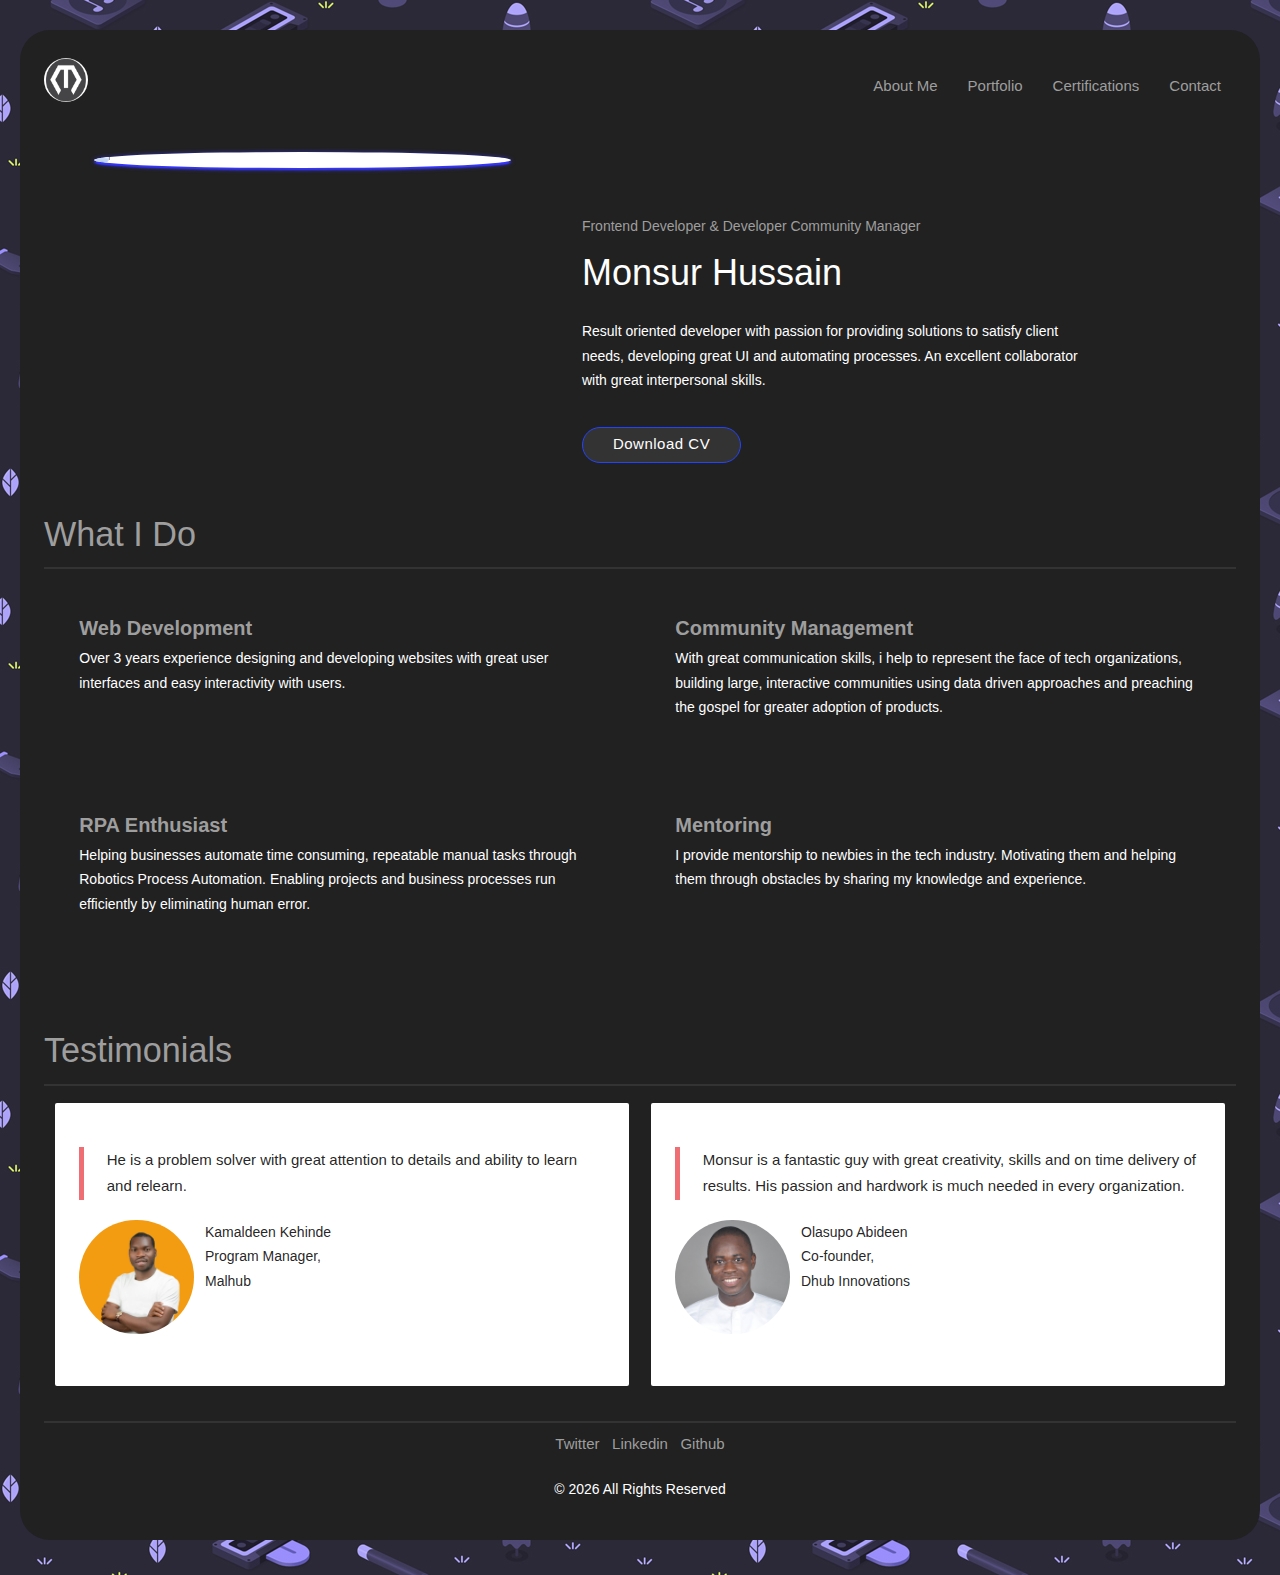
==== index.html @ 04ae082b "updated" ====
<!DOCTYPE html>
<html lang="en">

<head>
    <meta charset="UTF-8">
    <meta http-equiv="X-UA-Compatible" content="IE=edge">
    <meta name="viewport" content="width=device-width, initial-scale=1.0">
    <title>My Portfolio</title>
    <link rel="stylesheet" href="css/materialize.min.css">
    <link rel="stylesheet" href="css/animate.css">
    <link rel="stylesheet" href="css/ionicons.min.css">
    <link rel="stylesheet" href="css/style.css">
    <link rel="stylesheet" href="./fonts/roboto/Roboto-Regular.woff">
    <link href="https://unpkg.com/ionicons@4.5.10-0/dist/css/ionicons.min.css" rel="stylesheet">
    <link href="https://fonts.googleapis.com/icon?family=Material+Icons" rel="stylesheet">
</head>

<body id="background-contact">


    <!--Header-->
    <div class="card-panel grey darken-4" id="main">
        <nav>
            <nav class="nav-wrapper grey darken-4" id="nav">
                <div>
                    <img src="img/Mazinger 2-02.jpg" alt="logo" id="logo-image" class="brand-logo">

                    <a href="" class="sidenav-trigger" data-target="mobile-nav">
                        <i class="material-icons">menu</i>
                    </a>
                    <ul class="right hide-on-med-and-down">
                        <li><a href="index.html" class="grey-text darken-3">About Me</a></li>
                        <li><a href="portfolio.html" class="grey-text darken-3">Portfolio</a></li>
                        <li><a href="certifications.html" class="grey-text darken-3">Certifications</a></li>
                        <li><a href="contact.html" class="grey-text darken-1">Contact</a></li>

                    </ul>
                </div>
            </nav>
        </nav>

        <ul class="sidenav grey darken-4 white-text" id="mobile-nav">
            <li><a href="index.html" class="grey-text darken-3 ">About Me</a></li>
            <li><a href="portfolio.html" class="grey-text darken-3">Portfolio</a></li>
            <li><a href="certifications.html" class="grey-text darken-3">Certifications</a></li>
            <li><a href="contact.html" class="grey-text darken-3">Contact</a></li>



        </ul>
        <br>

        <!--summary-->
        <div class="row">
            <div class="col s12 m5 l5" id="image-summary">
                <div class="card  hoverable" id="imgcard">
                    <div class="card-image">
                        <img src="img/monsur.JPG">
                    </div>

                </div>
            </div>
            <div class="col s12 m6 l6">
                <div class="" id="summary">
                    <div>
                        <span class="white-text">
                            <p><span class="grey-text"> Frontend Developer &amp Developer Community Manager
                                </span></p>
                            <h3><strong> Monsur Hussain</strong></h3>
                            <p>Result oriented developer with passion for providing solutions to satisfy client needs,
                                developing great UI and automating processes.
                                An excellent collaborator with great interpersonal skills.</p>
                        </span>
                    </div>
                    <div>
                        <a href="./files/Monsur's Resume.pdf" class="btn z-depth-2 waves-effect waves-light"
                            id="button" style="font-weight: 350;"> <span style="text-transform: capitalize;"> Download
                            </span>
                            CV</a>
                    </div>
                </div>
            </div>
        </div>
        <!--what i do-->
        <div class="row ">
            <div class="">
                <h4 class="grey-text"> What I Do</h4>
                <hr>
                <div class="row white-text">
                    <div class="col l6 m6 s12 ">
                        <div class="card-panel  hoverable transparent">
                            <h5>Web Development</h5>
                            <p> Over 3 years experience designing and developing websites with great user interfaces and
                                easy interactivity with users.</p>
                        </div>
                    </div>
                    <div class="col l6 m6 s12">
                        <div class="card-panel hoverable transparent">
                            <h5>Community Management</h5>
                            <p> With great communication skills, i help to represent the face of tech organizations,
                                building large, interactive communities using data driven approaches and preaching the
                                gospel for greater adoption of products. </p>
                        </div>

                    </div>
                    <div class="col l6 m6 s12">
                        <div class="card-panel hoverable transparent">
                            <h5>RPA Enthusiast</h5>
                            <p> Helping businesses automate time consuming, repeatable manual tasks through Robotics
                                Process Automation. Enabling projects and business processes run efficiently by
                                eliminating human error. </p>
                        </div>

                    </div>
                    <div class="row">
                        <div class="col l6 m6 s12 ">
                            <div class="card-panel hoverable transparent">
                                <h5>Mentoring</h5>
                                <p> I provide mentorship to newbies in the tech industry. Motivating them and helping
                                    them
                                    through obstacles by sharing my knowledge and experience.</p>
                            </div>
                        </div>

                    </div>
                </div>
            </div>

        </div>
        <!--Testimonials-->
        <div class="row ">
            <h4 class="grey-text">Testimonials</h4>
            <hr>
            <div class="col l6 m6 s12">
                <div class="card-panel  animated fadeInLeft">
                    <blockquote>He is a problem solver with great attention to details and ability to learn and relearn.
                    </blockquote>
                    <div class="row valign wrapper">
                        <div class="col s3">

                            <img src="./img/kamal.jpeg" alt="" class="circle large responsive-img ">
                        </div>
                        <p><strong>Kamaldeen Kehinde</strong><br> Program Manager, <br> Malhub</p>

                    </div>
                </div>

            </div>
            <div class="col l6 m6 s12">
                <div class="card-panel animated fadeInRight">
                    <blockquote>Monsur is a fantastic guy with great creativity, skills and on time delivery of results.
                        His passion and hardwork is much needed in every organization.
                    </blockquote>
                    <div class="row valign wrapper">
                        <div class="col s3">

                            <img src="./img/abideen-3.jpg" alt="" class="circle large responsive-img ">
                        </div>
                        <p><strong>Olasupo Abideen</strong><br> Co-founder, <br> Dhub Innovations</p>

                    </div>
                </div>



            </div>
        </div>



        <footer class="grey-text">
            <hr>
            <div class="row">
                <div class="col l12 m12 s12 center">
                    <a href="https://www.twitter.com/_monsur18" class="grey-text darken-3">Twitter</a> &nbsp;
                    <a href="https://www.linkedin.com/monsur-hussain-629a118a" class="grey-text darken-3">Linkedin</a>
                    &nbsp;
                    <a href="https://www.github.com/mazinger111" class="grey-text darken-3">Github</a>
                </div>
            </div>
            <div class="center white-text">
                <p>&copy;
                    <script> document.write(new Date().getFullYear())</script> All Rights Reserved
                </p>
            </div>

        </footer>
    </div>



    <script src="./js/jquery-2.1.1.min.js"></script>
    <script src="./js/materialize.min.js"></script>
    <script src="./js/utils.js"></script>
    <script>
        $(document).ready(function () {
            $('.sidenav').sidenav();
        });
    </script>
</body>

</html>
---- css/style.css ----
body {
    font-weight: 400;
    font-style: normal;
    line-height: 1.75em;
    font-family: roboto;
    src: url(../fonts/roboto/Roboto-Regular.woff);
}
div {
    font-family: -apple-system, BlinkMacSystemFont, 'Segoe UI', Roboto, Oxygen, Ubuntu, Cantarell, 'Open Sans', 'Helvetica Neue', sans-serif;
}
.header {
    width: 100%;
    display: block;
    padding-bottom: 40px;
    position: relative;
}

#logo-image {
    width: 44px;
    height: 44px;
    line-height: 44px;
    border-radius: 100px;
    margin-right: 8px;
    margin-top: 4px;
}
#summary {
    padding: 30px;
    margin-top: 40px;
}
#summary2 {
    padding: 80px;
    

}
#main {
    border-radius: 30px;
    
}
#main-contact {
    border-radius: 30px;
}

#button {
    border-radius: 50px;
    margin-top: 20px;
    display: inline-block;
    position: relative;
    font-size: 1em;
    background-color: #333;
    color: #fff;
    line-height: 1.2;
    border: 1px solid rgb(36, 68, 252);
    padding: 7px 30px 10px;
    font-weight: bold;
}
hr{
    background-color: #333;
    height: 2px;
    border: none;
}
#imgcard {
    border-radius: 50%;
    overflow: hidden;
}
.z-depth-1, 
nav, 
.card-panel, 
.card, 
.toast, 
.btn, 
.btn-large, 
.btn-small, 
.btn-floating, 
.dropdown-content, 
.collapsible, 
.sidenav {
    -webkit-box-shadow: 0 2px 2px 0 rgba(0,0,0,0), 0 3px 1px -2px rgba(0,0,0,0), 0 1px 5px 0 rgba(0,0,0,0);
    box-shadow: 0 2px 2px 0 rgba(0,0,0,0), 0 3px 1px -2px rgba(0,0,0,0), 0 1px 5px 0 rgba(0,0,0,0);
}
.card.hoverable {
    box-shadow: 0 2px 2px 0 rgb(55, 55, 247), 0 3px 1px -2px rgb(44, 44, 250), 0 1px 5px 0 rgb(53, 53, 245);
}
.card.hoverable:hover {
    box-shadow: 2px 4px 5px 0 rgb(45, 45, 248), 2px 5px 3px -3px rgb(43, 43, 252), 2px 5px 10px 0 rgb(50, 50, 250);
}
h3 {
    display: inline-block;
    font-size: 36px;
    position: relative;
    margin: 0 0 20px;
    z-index: 1;
    padding-bottom: 7px;
    font-weight: 600;
}
p {
    margin-top: 0px;
    line-height: 1.75em;
    font-size: 14px;
    font-weight: 400;
}


#background {
    background-image: url(../img/design-tools.jpg);
    background-repeat: repeat;

}
#background-contact {
    background-image: url(../img/design-tools.jpg);
    background-repeat: repeat;
    padding: 20px;

}

h5 {
    margin: 7px 0;
    font-size: 20px;
    color: #9e9e9e;
    font-weight: 600;
}
.card-panel {
    margin-top: 10px;
}
#letsTalk {
    margin-top: 20px;
    color: rgb(59, 59, 59);
}
#letsTalk2 {
    margin-top: 20px;
    color: rgb(224, 223, 223);
}
#social-media {
    display: inline-block;

}
#social-icon {
    margin-left: 20px;
    color: antiquewhite;
}
#page-title {
    display: block;
    position: relative;
    background-color: #2c2a2ac4;
    border-top: 2px solid rgb(131, 130, 130);
    border-bottom: 2px solid rgb(107, 106, 106);
    padding: 25px 70px;
    margin-right: -23px;
    margin-left: -23px;
    margin-bottom: 55px;
    text-align: left;
    color: #fff;
}
h2 {
    font-size: 40px;
}
#image-summary {
    padding-left: 50px;
    padding-right: 30px;
}
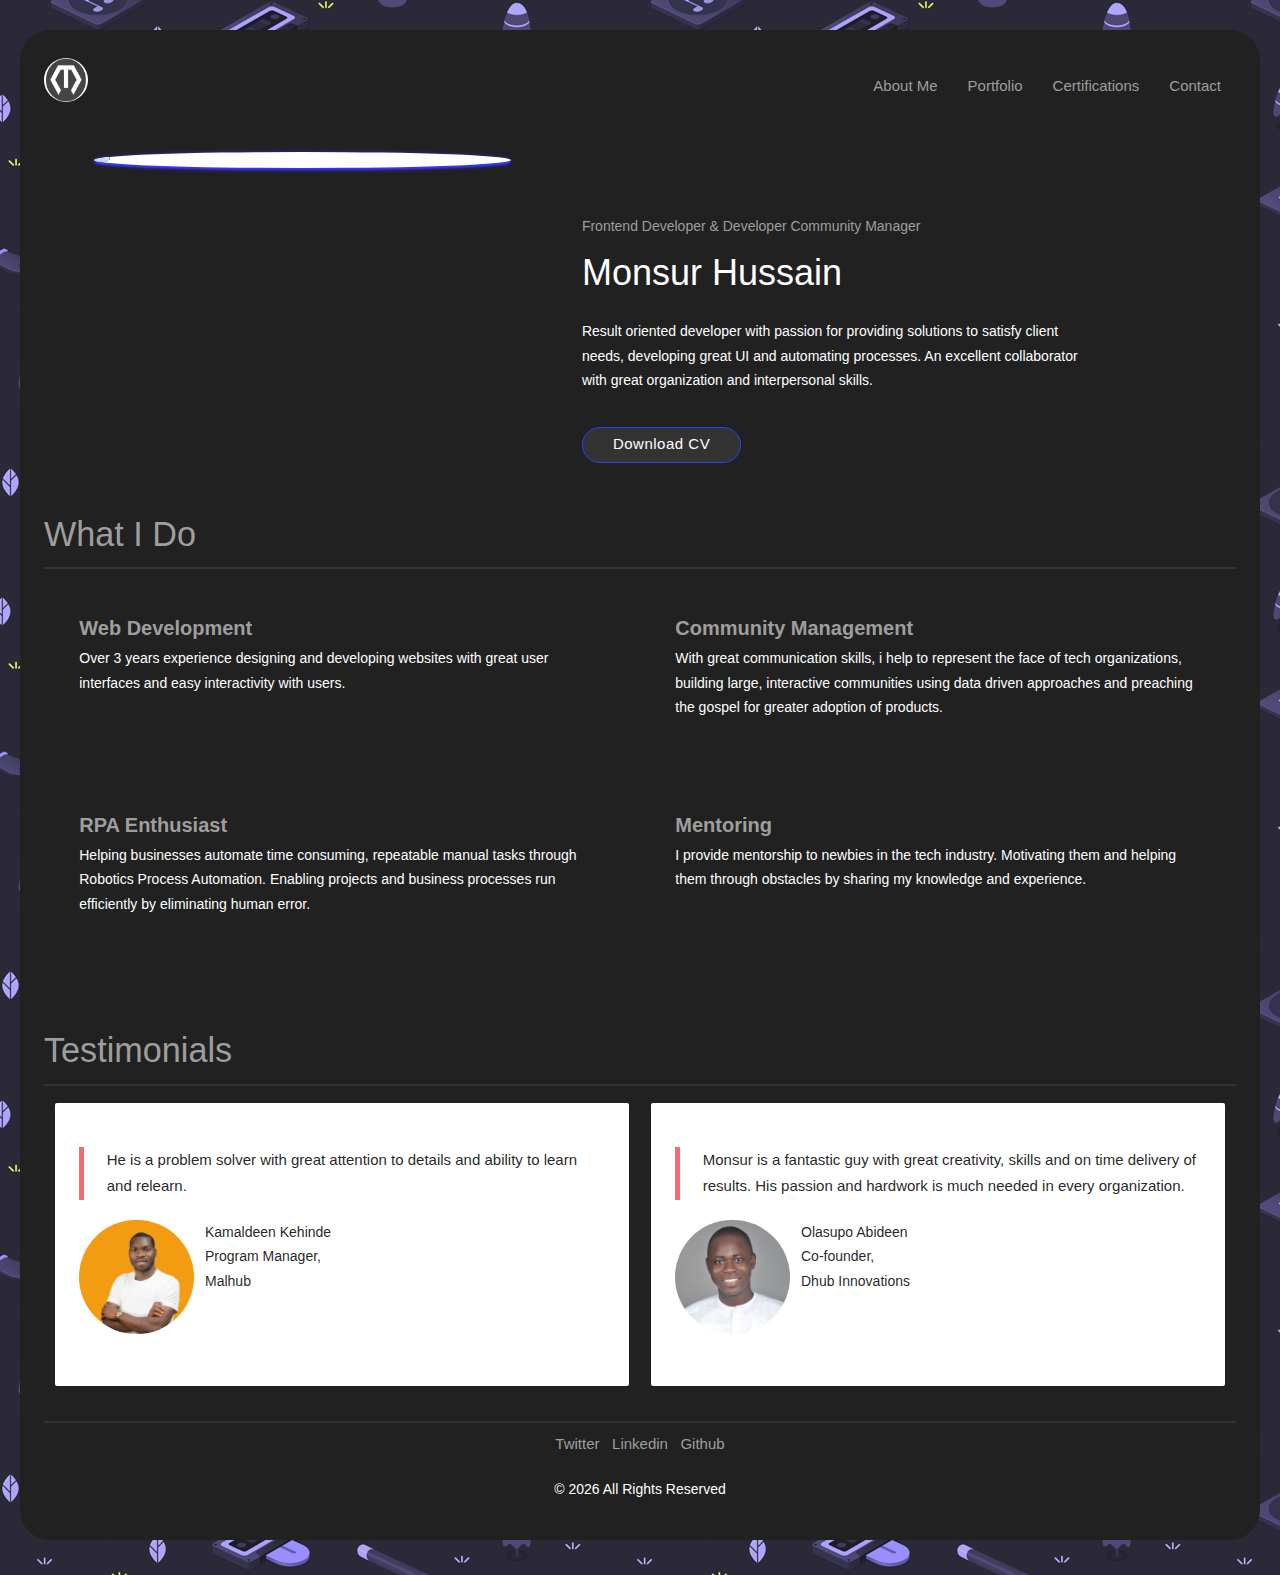
==== commit 78b410df: "update" ====
--- a/index.html
+++ b/index.html
@@ -69,7 +69,7 @@
                             <h3><strong> Monsur Hussain</strong></h3>
                             <p>Result oriented developer with passion for providing solutions to satisfy client needs,
                                 developing great UI and automating processes.
-                                An excellent collaborator with great interpersonal skills.</p>
+                                An excellent collaborator with great organization and interpersonal skills.</p>
                         </span>
                     </div>
                     <div>
